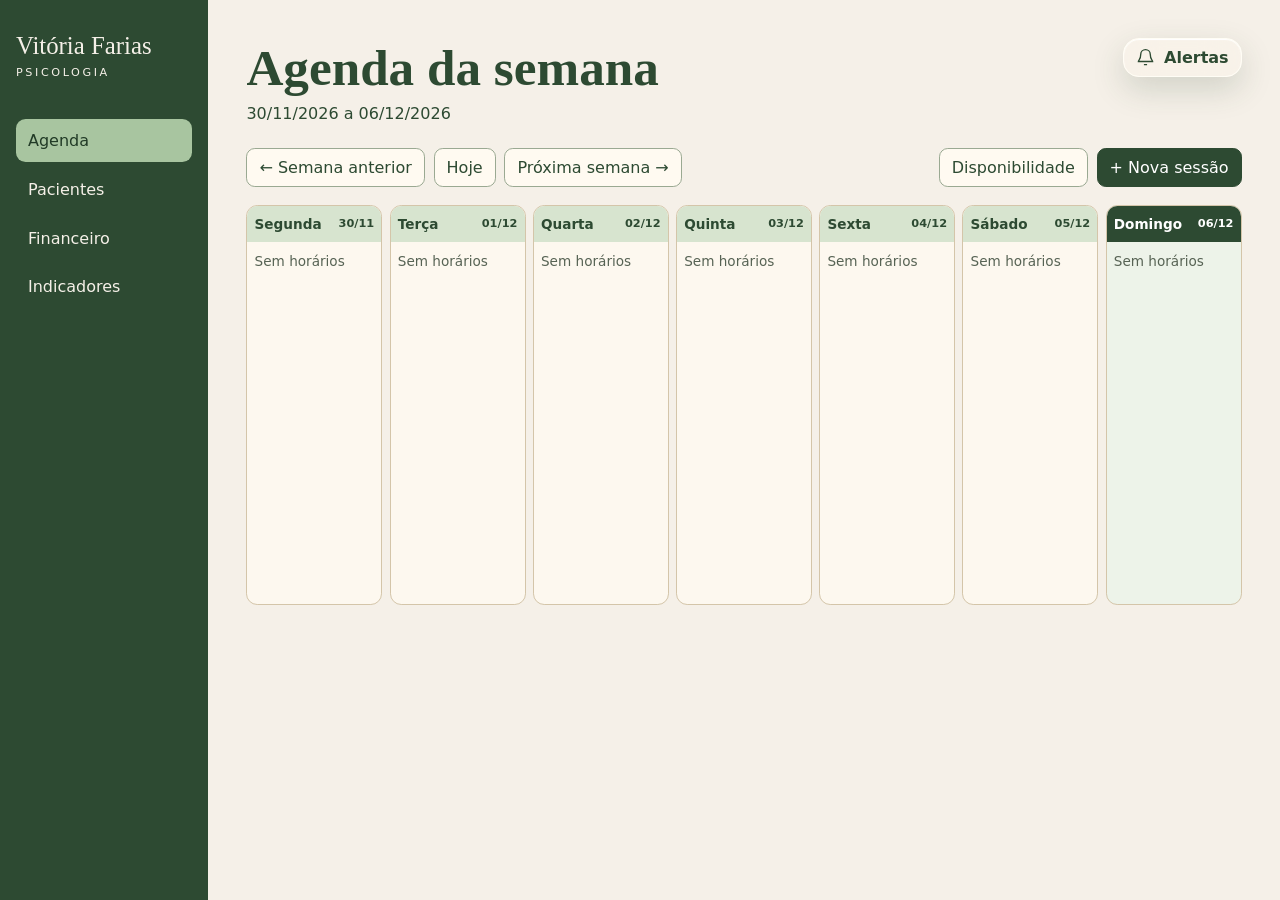
==== index.html @ 511d1f1e "Cria aplicativo Agenda Vitória" ====
<!doctype html>
<html lang="pt-BR">
<head>
<meta charset="utf-8">
<meta name="viewport" content="width=device-width, initial-scale=1">
<title>Agenda · Vitória Farias</title>
<link rel="stylesheet" href="estilo.css">
<script defer src="modelo.js"></script>
<script defer src="app.js"></script>
</head>
<body>
<aside>
  <p class="brand">Vitória Farias <small>PSICOLOGIA</small></p>
  <nav aria-label="Seções do aplicativo">
    <button class="nav-item" data-view="agenda">Agenda</button>
    <button class="nav-item" data-view="pacientes">Pacientes</button>
    <button class="nav-item" data-view="financeiro">Financeiro</button>
    <button class="nav-item" data-view="indicadores">Indicadores</button>
  </nav>
</aside>
<main>
  <header>
    <div><h1 id="title">Agenda</h1><p id="subtitle"></p></div>
    <div class="alerts">
      <button class="trigger glass" id="alert-toggle" aria-expanded="false" aria-controls="alert-panel">
        <svg aria-hidden="true" width="19" height="19" viewBox="0 0 24 24" fill="none" stroke="currentColor" stroke-width="1.7"><path d="M18 8a6 6 0 0 0-12 0c0 7-3 7-3 9h18c0-2-3-2-3-9M10 21h4"/></svg>
        Alertas <span class="badge" id="alert-count" hidden></span>
      </button>
      <section class="panel glass" id="alert-panel" aria-labelledby="alert-title" hidden>
        <div class="panel-heading"><h2 id="alert-title">Alertas</h2></div>
        <div id="alert-list"></div>
      </section>
    </div>
  </header>
  <p id="feedback" role="status"></p>
  <section id="content" aria-labelledby="title"></section>
</main>
<dialog id="dialog"><div id="dialog-body"></div></dialog>
</body>
</html>
---- estilo.css ----
:root { color-scheme: light; color: #2d4a32; background: #f5f0e8; font: 16px system-ui, sans-serif; }
  * { box-sizing: border-box; }
  body { margin: 0; min-height: 100vh; display: grid; grid-template-columns: 13rem minmax(0, 1fr); }
  aside { background: #2d4a32; color: #f5f0e8; padding: 2rem 1rem; }
  .brand { font: 1.55rem Georgia, serif; margin: 0 0 2.5rem; }
  .brand small { display: block; margin-top: .4rem; font: .7rem system-ui, sans-serif; letter-spacing: .23em; }
  .nav-item { display: block; padding: .75rem; margin-top: .35rem; border-radius: .6rem; }
  .selected { background: #a8c5a0; color: #213a26; }
  main { min-width: 0; padding: clamp(1rem, 3vw, 3rem); }
  header { display: flex; justify-content: space-between; align-items: flex-start; gap: 1rem; margin-bottom: 1.6rem; }
  h1, h2, h3 { margin: 0; font-family: Georgia, serif; }
  h1 { font-size: clamp(1.85rem, 4vw, 3.35rem); }
  header p { margin: .4rem 0 0; }
  button { font: inherit; cursor: pointer; color: inherit; }
  button:focus-visible { outline: 3px solid #4a7c59; outline-offset: 3px; }
  .alerts { position: relative; flex: none; }
  .glass {
    background: #fcf8f0;
    border: 1px solid #fffdf5;
    box-shadow: inset 0 1px 1px #fff, 0 12px 32px #2d4a322e;
    border-radius: 1rem;
  }
  @supports (backdrop-filter: blur(1px)) {
    .glass { background: rgb(249 244 234 / 68%); backdrop-filter: blur(18px) saturate(145%); }
  }
  .trigger { display: flex; align-items: center; gap: .55rem; padding: .55rem .75rem; font-weight: 650; }
  .badge { background: #e8b4a0; color: #40291e; border-radius: 999px; padding: .15rem .5rem; font-size: .82rem; white-space: nowrap; }
  .panel { position: absolute; z-index: 2; top: calc(100% + .55rem); right: 0; width: min(23rem, calc(100vw - 2rem)); padding: 1rem; }
  .panel-heading { display: flex; align-items: center; justify-content: space-between; margin-bottom: .75rem; }
  .card { background: rgb(255 251 243 / 60%); border: 1px solid rgb(255 255 255 / 80%); border-radius: .75rem; padding: .75rem; margin-top: .55rem; }
  .card p { margin: .25rem 0 0; }
  .actions { display: flex; flex-wrap: wrap; gap: .45rem; margin-top: .75rem; }
  .actions button { border: 1px solid #638267; border-radius: .45rem; background: #fffaf1; padding: .4rem .55rem; }
  .actions .primary { color: white; background: #2d4a32; border-color: #2d4a32; }
  .feedback { margin: .6rem 0 0; }
  details { margin-top: .7rem; }
  summary { cursor: pointer; }
  .calendar { overflow: auto; border: 1px solid #d4c5a9; border-radius: 1rem; }
  table { border-collapse: collapse; width: 100%; min-width: 660px; table-layout: fixed; }
  th, td { border: 1px solid #d4c5a9; padding: .5rem; }
  thead th { background: #d7e4cf; text-transform: uppercase; font-size: .85rem; }
  thead th:first-child { width: 4.3rem; }
  tbody th { font-size: .82rem; font-weight: 500; background: #eee5d5; }
  td { height: 4.65rem; vertical-align: top; background: #fffaf2; }
  .today { background: #e0e9d8; }
  thead .today { background: #2d4a32; color: white; }
  .session { display: block; border-left: .3rem solid #a8c5a0; padding: .3rem .45rem; border-radius: .4rem; background: #fffdf8; box-shadow: 0 2px 5px #2d4a3218; }
  .session small { display: block; }
  @media (max-width: 720px) { body { display: block; } aside { padding: .8rem 1rem; } .brand { margin: 0; } nav { display: none; } }

.nav-item { width: 100%; text-align: left; color: inherit; background: none; border: 0; }
.nav-item.selected { background: #a8c5a0; color: #213a26; }
.nav-item:focus-visible { outline-color: #f5f0e8; }
.panel { max-height: min(75vh, 38rem); overflow: auto; }
#feedback:empty, .error:empty { display: none; }
#feedback, .hint { color: #4a5a49; }
.toolbar, .actions { display: flex; flex-wrap: wrap; align-items: center; gap: .55rem; }
.toolbar { margin-bottom: 1.15rem; }
.spacer { flex: 1; }
.toolbar button, .actions button, dialog button { padding: .55rem .75rem; border: 1px solid #9aa992; border-radius: .55rem; background: #fffaf1; }
button.primary { color: #fff; background: #2d4a32; border-color: #2d4a32; }
.week { display: grid; grid-template-columns: repeat(7, minmax(8rem, 1fr)); gap: .45rem; overflow: auto; padding-bottom: .5rem; }
.day { min-height: 25rem; border: 1px solid #d4c5a9; border-radius: .7rem; background: #fdf8ef; }
.day h2 { background: #d7e4cf; border-radius: .65rem .65rem 0 0; padding: .6rem .45rem; font: 650 .85rem system-ui, sans-serif; display: flex; justify-content: space-between; gap: .3rem; }
.day.today { background: #edf3e9; }
.day.today h2 { color: white; background: #2d4a32; }
.time { border-top: 1px solid #e1d7c4; padding: .4rem; font-size: .81rem; }
.time > span { display: block; margin-bottom: .35rem; }
.time button { width: 100%; text-align: left; border: 0; margin-bottom: .3rem; }
.time .session { border-left: .3rem solid #a8c5a0; overflow-wrap: anywhere; }
.free { background: none; padding: .35rem .4rem; border-radius: .4rem; }
.free:hover { background: #d7e4cf; }
.empty { color: #576354; margin: .7rem .45rem; font-size: .85rem; }
.record { display: flex; gap: .8rem; align-items: center; justify-content: space-between; flex-wrap: wrap; margin: .6rem 0; padding: .8rem 1rem; border: 1px solid #dfd3bf; border-radius: .7rem; background: #fffaf1; overflow-wrap: anywhere; }
.record p { margin: .25rem 0; }
.batch { display: block; }
.batch summary { font-weight: 650; }
.section-title { margin-top: 1.6rem; }
.metrics { display: grid; grid-template-columns: repeat(auto-fit, minmax(12rem, 1fr)); gap: .65rem; }
.metric { display: grid; gap: .5rem; background: #fffaf1; border: 1px solid #dfd3bf; border-radius: .7rem; padding: 1rem; }
.metric strong { font-size: 1.4rem; }
.bar { flex: 1 1 8rem; display: flex; height: .7rem; border-radius: 1rem; background: #eee5d5; overflow: hidden; }
.bar span:first-child { background: #4a7c59; }
.bar span:last-child { background: #e8b4a0; }
dialog { width: min(33rem, calc(100vw - 2rem)); max-height: 85vh; color: inherit; border: 1px solid #d4c5a9; background: #fcf8f0; border-radius: 1rem; padding: 1.25rem; }
dialog::backdrop { background: #263c2e65; }
label { display: grid; gap: .3rem; margin: .75rem 0; }
label.check { display: flex; align-items: flex-start; gap: .55rem; }
input, select { font: inherit; color: inherit; min-width: 0; padding: .45rem; border: 1px solid #a4af9b; border-radius: .35rem; background: #fffdf8; }
fieldset { display: grid; grid-template-columns: 1fr 1fr; gap: .5rem; border: 1px solid #d4c5a9; margin-bottom: .35rem; }
.error { color: #8a3325; }
@media (max-width: 720px) {
  aside nav { display: flex; flex-wrap: wrap; margin-top: .55rem; }
  .nav-item { width: auto; margin-top: 0; padding: .45rem .55rem; }
  header { align-items: flex-start; }
}
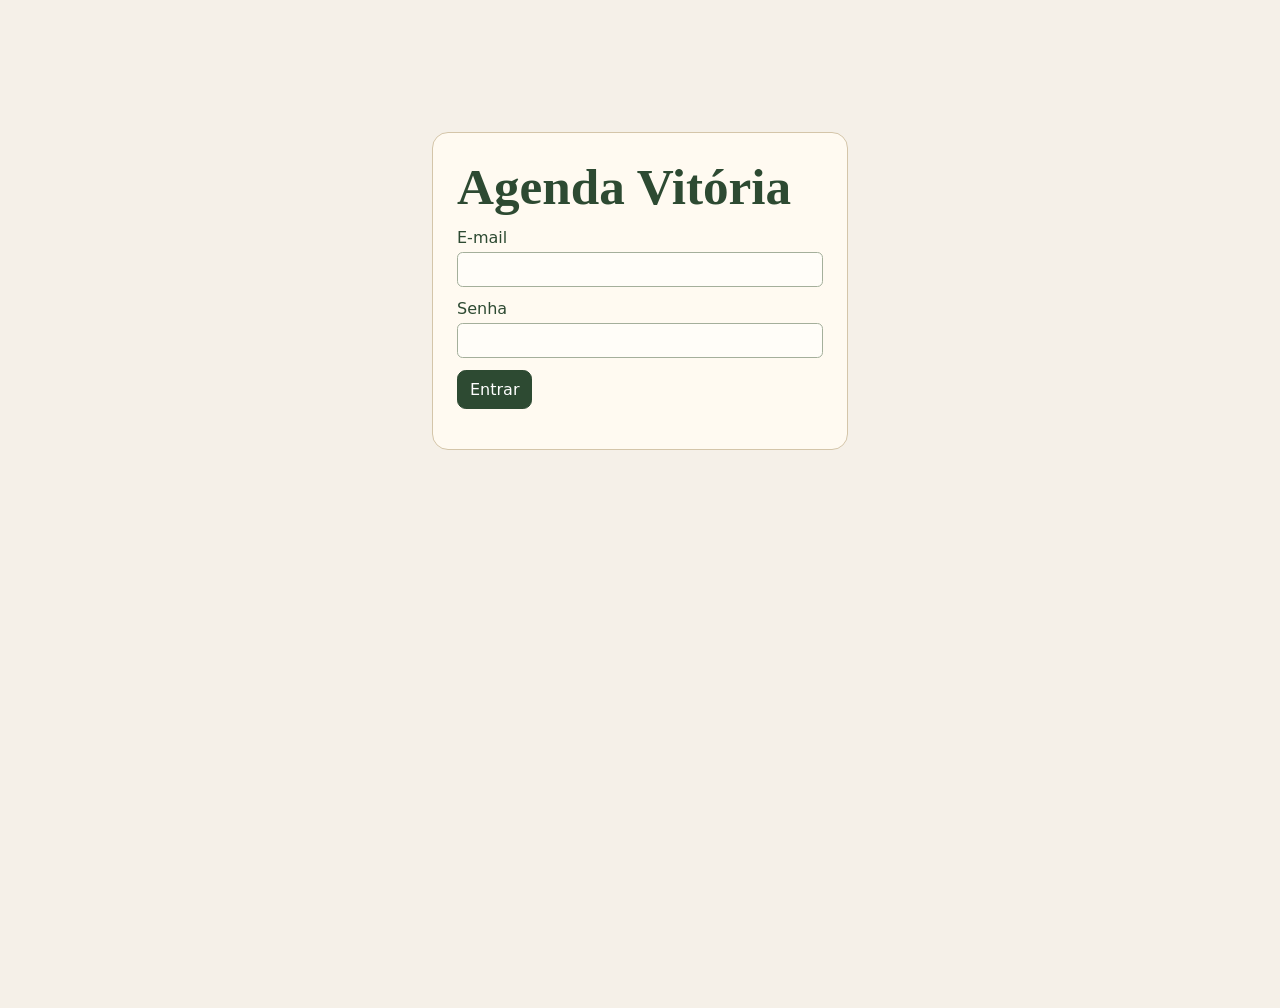
==== commit f533a15b: "Adiciona conta, sincronização, backups e notificações" ====
--- a/index.html
+++ b/index.html
@@ -3,12 +3,25 @@
 <head>
 <meta charset="utf-8">
 <meta name="viewport" content="width=device-width, initial-scale=1">
+<meta http-equiv="Content-Security-Policy" content="default-src 'self'; script-src 'self'; style-src 'self' 'unsafe-inline'; connect-src 'self' https://xuuxfguvgkcpxidxrqjw.supabase.co; worker-src 'self'; object-src 'none'; base-uri 'none'; form-action 'none'">
+<meta name="theme-color" content="#2d4a32">
+<link rel="manifest" href="manifest.webmanifest">
 <title>Agenda · Vitória Farias</title>
 <link rel="stylesheet" href="estilo.css">
 <script defer src="modelo.js"></script>
+<script defer src="nuvem.js"></script>
 <script defer src="app.js"></script>
 </head>
 <body>
+<section id="account-gate" hidden>
+  <form id="login">
+    <h1>Agenda Vitória</h1>
+    <label>E-mail<input type="email" name="email" autocomplete="username" required></label>
+    <label>Senha<input type="password" name="password" autocomplete="current-password" required></label>
+    <div class="actions"><button class="primary">Entrar</button></div>
+    <p id="account-message" role="status"></p>
+  </form>
+</section>
 <aside>
   <p class="brand">Vitória Farias <small>PSICOLOGIA</small></p>
   <nav aria-label="Seções do aplicativo">
@@ -16,6 +29,7 @@
     <button class="nav-item" data-view="pacientes">Pacientes</button>
     <button class="nav-item" data-view="financeiro">Financeiro</button>
     <button class="nav-item" data-view="indicadores">Indicadores</button>
+    <button class="nav-item" data-view="conta" id="account-nav" hidden>Conta e backups</button>
   </nav>
 </aside>
 <main>
--- a/estilo.css
+++ b/estilo.css
@@ -89,6 +89,11 @@
 input, select { font: inherit; color: inherit; min-width: 0; padding: .45rem; border: 1px solid #a4af9b; border-radius: .35rem; background: #fffdf8; }
 fieldset { display: grid; grid-template-columns: 1fr 1fr; gap: .5rem; border: 1px solid #d4c5a9; margin-bottom: .35rem; }
 .error { color: #8a3325; }
+[hidden] { display: none !important; }
+body.signed-out { display: block; }
+body.signed-out > aside, body.signed-out > main { display: none; }
+#account-gate { max-width: 29rem; margin: 12vh auto 2rem; padding: 1.5rem; }
+#account-gate form { padding: 1.5rem; background: #fffaf1; border-radius: 1rem; border: 1px solid #d4c5a9; }
 @media (max-width: 720px) {
   aside nav { display: flex; flex-wrap: wrap; margin-top: .55rem; }
   .nav-item { width: auto; margin-top: 0; padding: .45rem .55rem; }
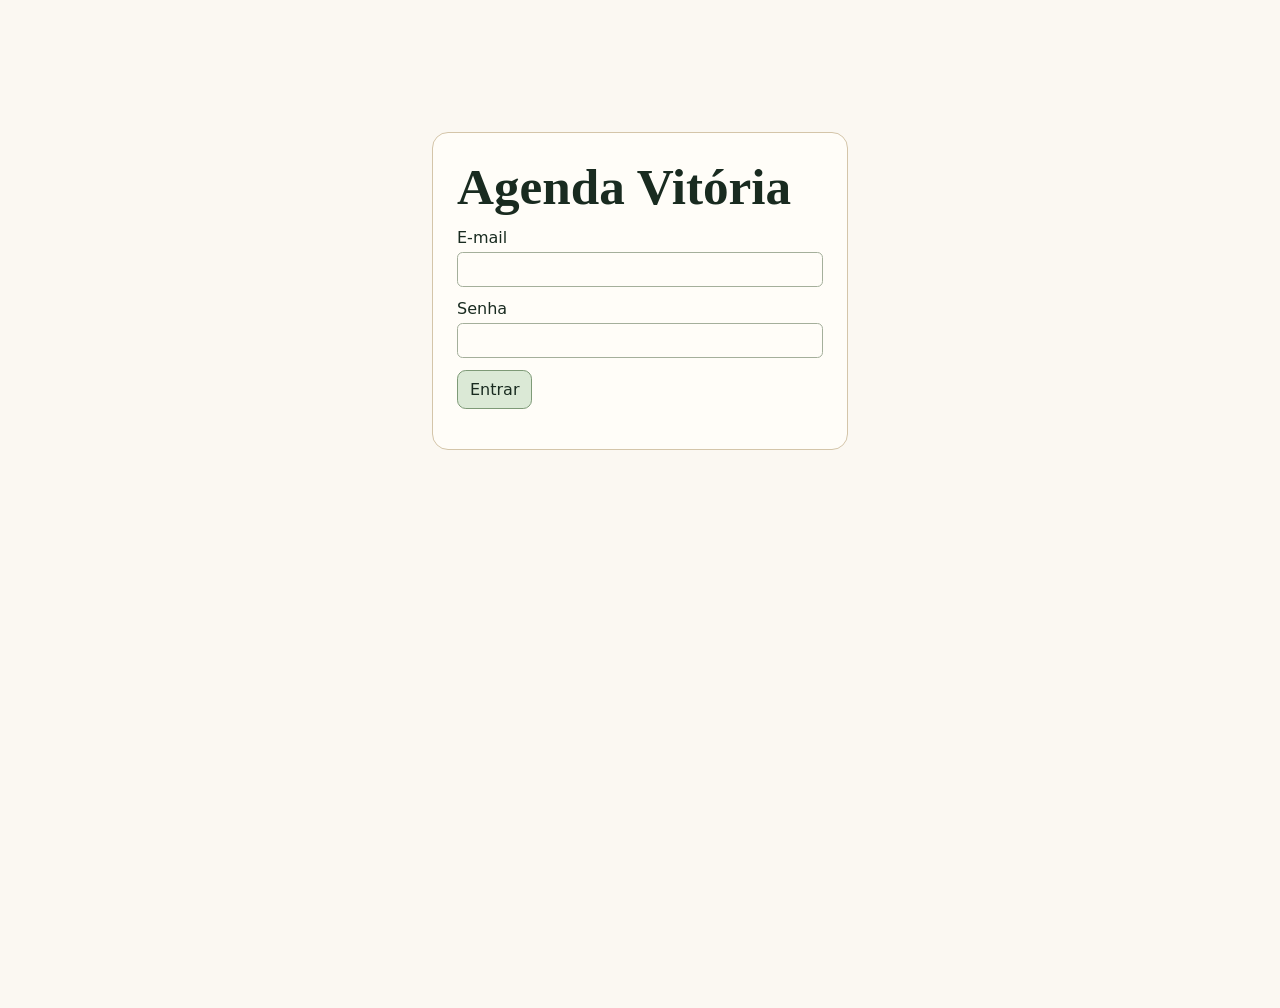
==== commit e1fd5390: "Permite editar e excluir registros da Agenda Vitória" ====
--- a/index.html
+++ b/index.html
@@ -46,6 +46,15 @@
       </section>
     </div>
   </header>
+  <details class="quick-guide">
+    <summary>Como usar a Agenda Vitória</summary>
+    <ol>
+      <li><strong>Pacientes.</strong> Cadastre o paciente, escolha a modalidade e informe o valor combinado para sessão avulsa ou ciclo de quatro sessões.</li>
+      <li><strong>Agenda.</strong> Defina sua disponibilidade e agende os atendimentos. Abra cada sessão para concluir, registrar falta ou remarcar. Em caso de falta no ciclo, decida se ela conta como perdida.</li>
+      <li><strong>Financeiro.</strong> Confirme o valor e a data ao receber. Para a Conexa, informe o repasse previsto ao concluir a sessão e confira o crédito no início do mês seguinte.</li>
+      <li><strong>Alertas e indicadores.</strong> Use o sino para resolver pendências e consulte os indicadores para acompanhar recebimentos e ocupação.</li>
+    </ol>
+  </details>
   <p id="feedback" role="status"></p>
   <section id="content" aria-labelledby="title"></section>
 </main>
--- a/estilo.css
+++ b/estilo.css
@@ -1,15 +1,16 @@
-:root { color-scheme: light; color: #2d4a32; background: #f5f0e8; font: 16px system-ui, sans-serif; }
+:root { color-scheme: only light; color: #192b20; background-color: #fbf8f2 !important; font: 16px system-ui, sans-serif; }
   * { box-sizing: border-box; }
-  body { margin: 0; min-height: 100vh; display: grid; grid-template-columns: 13rem minmax(0, 1fr); }
-  aside { background: #2d4a32; color: #f5f0e8; padding: 2rem 1rem; }
+  body { margin: 0; min-height: 100vh; display: grid; grid-template-columns: 13rem minmax(0, 1fr); background-color: #fbf8f2 !important; }
+  aside { background: #f0f5ed; color: #192b20; padding: 2rem 1rem; border-inline-end: 1px solid #cbd8c8; }
   .brand { font: 1.55rem Georgia, serif; margin: 0 0 2.5rem; }
   .brand small { display: block; margin-top: .4rem; font: .7rem system-ui, sans-serif; letter-spacing: .23em; }
   .nav-item { display: block; padding: .75rem; margin-top: .35rem; border-radius: .6rem; }
-  .selected { background: #a8c5a0; color: #213a26; }
-  main { min-width: 0; padding: clamp(1rem, 3vw, 3rem); }
+  .selected { background: #dbe9d6; color: #192b20; }
+  main { min-width: 0; padding: clamp(1rem, 3vw, 3rem); background-color: #fbf8f2 !important; }
   header { display: flex; justify-content: space-between; align-items: flex-start; gap: 1rem; margin-bottom: 1.6rem; }
   h1, h2, h3 { margin: 0; font-family: Georgia, serif; }
   h1 { font-size: clamp(1.85rem, 4vw, 3.35rem); }
+  #title:focus-visible { outline: 2px solid #386348; outline-offset: 4px; border-radius: .2rem; }
   header p { margin: .4rem 0 0; }
   button { font: inherit; cursor: pointer; color: inherit; }
   button:focus-visible { outline: 3px solid #4a7c59; outline-offset: 3px; }
@@ -21,17 +22,17 @@
     border-radius: 1rem;
   }
   @supports (backdrop-filter: blur(1px)) {
-    .glass { background: rgb(249 244 234 / 68%); backdrop-filter: blur(18px) saturate(145%); }
+    .glass { background: rgb(255 252 247 / 86%); backdrop-filter: blur(18px) saturate(145%); }
   }
   .trigger { display: flex; align-items: center; gap: .55rem; padding: .55rem .75rem; font-weight: 650; }
   .badge { background: #e8b4a0; color: #40291e; border-radius: 999px; padding: .15rem .5rem; font-size: .82rem; white-space: nowrap; }
   .panel { position: absolute; z-index: 2; top: calc(100% + .55rem); right: 0; width: min(23rem, calc(100vw - 2rem)); padding: 1rem; }
   .panel-heading { display: flex; align-items: center; justify-content: space-between; margin-bottom: .75rem; }
-  .card { background: rgb(255 251 243 / 60%); border: 1px solid rgb(255 255 255 / 80%); border-radius: .75rem; padding: .75rem; margin-top: .55rem; }
+  .card { background: rgb(255 255 255 / 83%); border: 1px solid rgb(255 255 255 / 80%); border-radius: .75rem; padding: .75rem; margin-top: .55rem; }
   .card p { margin: .25rem 0 0; }
   .actions { display: flex; flex-wrap: wrap; gap: .45rem; margin-top: .75rem; }
-  .actions button { border: 1px solid #638267; border-radius: .45rem; background: #fffaf1; padding: .4rem .55rem; }
-  .actions .primary { color: white; background: #2d4a32; border-color: #2d4a32; }
+  .actions button { border: 1px solid #638267; border-radius: .45rem; background: #fffdf8; padding: .4rem .55rem; }
+  .actions .primary { color: #192b20; background: #dbe9d6; border-color: #7e9a77; }
   .feedback { margin: .6rem 0 0; }
   details { margin-top: .7rem; }
   summary { cursor: pointer; }
@@ -43,47 +44,48 @@
   tbody th { font-size: .82rem; font-weight: 500; background: #eee5d5; }
   td { height: 4.65rem; vertical-align: top; background: #fffaf2; }
   .today { background: #e0e9d8; }
-  thead .today { background: #2d4a32; color: white; }
+  thead .today { background: #c9dfc2; color: #192b20; }
   .session { display: block; border-left: .3rem solid #a8c5a0; padding: .3rem .45rem; border-radius: .4rem; background: #fffdf8; box-shadow: 0 2px 5px #2d4a3218; }
   .session small { display: block; }
   @media (max-width: 720px) { body { display: block; } aside { padding: .8rem 1rem; } .brand { margin: 0; } nav { display: none; } }
 
 .nav-item { width: 100%; text-align: left; color: inherit; background: none; border: 0; }
-.nav-item.selected { background: #a8c5a0; color: #213a26; }
-.nav-item:focus-visible { outline-color: #f5f0e8; }
+.nav-item.selected { background: #dbe9d6; color: #192b20; }
+.nav-item:focus-visible { outline-color: #386348; }
 .panel { max-height: min(75vh, 38rem); overflow: auto; }
 #feedback:empty, .error:empty { display: none; }
 #feedback, .hint { color: #4a5a49; }
 .toolbar, .actions { display: flex; flex-wrap: wrap; align-items: center; gap: .55rem; }
 .toolbar { margin-bottom: 1.15rem; }
 .spacer { flex: 1; }
-.toolbar button, .actions button, dialog button { padding: .55rem .75rem; border: 1px solid #9aa992; border-radius: .55rem; background: #fffaf1; }
-button.primary { color: #fff; background: #2d4a32; border-color: #2d4a32; }
+.toolbar button, .actions button, dialog button { padding: .55rem .75rem; border: 1px solid #9aa992; border-radius: .55rem; background: #fffdf8; }
+button.primary { color: #192b20; background: #dbe9d6; border-color: #7e9a77; }
+.actions button.danger { color: #762f25; background: #fff3ef; border-color: #bd8e83; }
 .week { display: grid; grid-template-columns: repeat(7, minmax(8rem, 1fr)); gap: .45rem; overflow: auto; padding-bottom: .5rem; }
-.day { min-height: 25rem; border: 1px solid #d4c5a9; border-radius: .7rem; background: #fdf8ef; }
+.day { min-height: 25rem; border: 1px solid #d4c5a9; border-radius: .7rem; background: #fffdf8; }
 .day h2 { background: #d7e4cf; border-radius: .65rem .65rem 0 0; padding: .6rem .45rem; font: 650 .85rem system-ui, sans-serif; display: flex; justify-content: space-between; gap: .3rem; }
 .day.today { background: #edf3e9; }
-.day.today h2 { color: white; background: #2d4a32; }
+.day.today h2 { color: #192b20; background: #c9dfc2; }
 .time { border-top: 1px solid #e1d7c4; padding: .4rem; font-size: .81rem; }
 .time > span { display: block; margin-bottom: .35rem; }
 .time button { width: 100%; text-align: left; border: 0; margin-bottom: .3rem; }
 .time .session { border-left: .3rem solid #a8c5a0; overflow-wrap: anywhere; }
 .free { background: none; padding: .35rem .4rem; border-radius: .4rem; }
 .free:hover { background: #d7e4cf; }
-.empty { color: #576354; margin: .7rem .45rem; font-size: .85rem; }
-.record { display: flex; gap: .8rem; align-items: center; justify-content: space-between; flex-wrap: wrap; margin: .6rem 0; padding: .8rem 1rem; border: 1px solid #dfd3bf; border-radius: .7rem; background: #fffaf1; overflow-wrap: anywhere; }
+.empty { color: #394d40; margin: .7rem .45rem; font-size: .85rem; }
+.record { display: flex; gap: .8rem; align-items: center; justify-content: space-between; flex-wrap: wrap; margin: .6rem 0; padding: .8rem 1rem; border: 1px solid #dfd3bf; border-radius: .7rem; background: #fffdf8; overflow-wrap: anywhere; }
 .record p { margin: .25rem 0; }
 .batch { display: block; }
 .batch summary { font-weight: 650; }
 .section-title { margin-top: 1.6rem; }
 .metrics { display: grid; grid-template-columns: repeat(auto-fit, minmax(12rem, 1fr)); gap: .65rem; }
-.metric { display: grid; gap: .5rem; background: #fffaf1; border: 1px solid #dfd3bf; border-radius: .7rem; padding: 1rem; }
+.metric { display: grid; gap: .5rem; background: #fffdf8; border: 1px solid #dfd3bf; border-radius: .7rem; padding: 1rem; }
 .metric strong { font-size: 1.4rem; }
 .bar { flex: 1 1 8rem; display: flex; height: .7rem; border-radius: 1rem; background: #eee5d5; overflow: hidden; }
-.bar span:first-child { background: #4a7c59; }
+.bar span:first-child { background: #a8c5a0; }
 .bar span:last-child { background: #e8b4a0; }
 dialog { width: min(33rem, calc(100vw - 2rem)); max-height: 85vh; color: inherit; border: 1px solid #d4c5a9; background: #fcf8f0; border-radius: 1rem; padding: 1.25rem; }
-dialog::backdrop { background: #263c2e65; }
+dialog::backdrop { background: rgb(242 246 238 / 80%); }
 label { display: grid; gap: .3rem; margin: .75rem 0; }
 label.check { display: flex; align-items: flex-start; gap: .55rem; }
 input, select { font: inherit; color: inherit; min-width: 0; padding: .45rem; border: 1px solid #a4af9b; border-radius: .35rem; background: #fffdf8; }
@@ -93,9 +95,15 @@
 body.signed-out { display: block; }
 body.signed-out > aside, body.signed-out > main { display: none; }
 #account-gate { max-width: 29rem; margin: 12vh auto 2rem; padding: 1.5rem; }
-#account-gate form { padding: 1.5rem; background: #fffaf1; border-radius: 1rem; border: 1px solid #d4c5a9; }
+#account-gate form { padding: 1.5rem; background: #fffdf8; border-radius: 1rem; border: 1px solid #d4c5a9; }
 @media (max-width: 720px) {
   aside nav { display: flex; flex-wrap: wrap; margin-top: .55rem; }
   .nav-item { width: auto; margin-top: 0; padding: .45rem .55rem; }
   header { align-items: flex-start; }
 }
+
+.quick-guide { margin: 0 0 1rem; padding: .65rem .85rem; background: #f1f6ee; border: 1px solid #cbd8c8; border-radius: .65rem; font-size: .9rem; }
+.quick-guide summary { font-weight: 650; }
+.quick-guide summary:focus-visible { outline: 2px solid #386348; outline-offset: 3px; }
+.quick-guide ol { margin: .6rem 0 .1rem; padding-inline-start: 1.35rem; max-width: 75ch; line-height: 1.55; }
+.quick-guide li + li { margin-top: .35rem; }
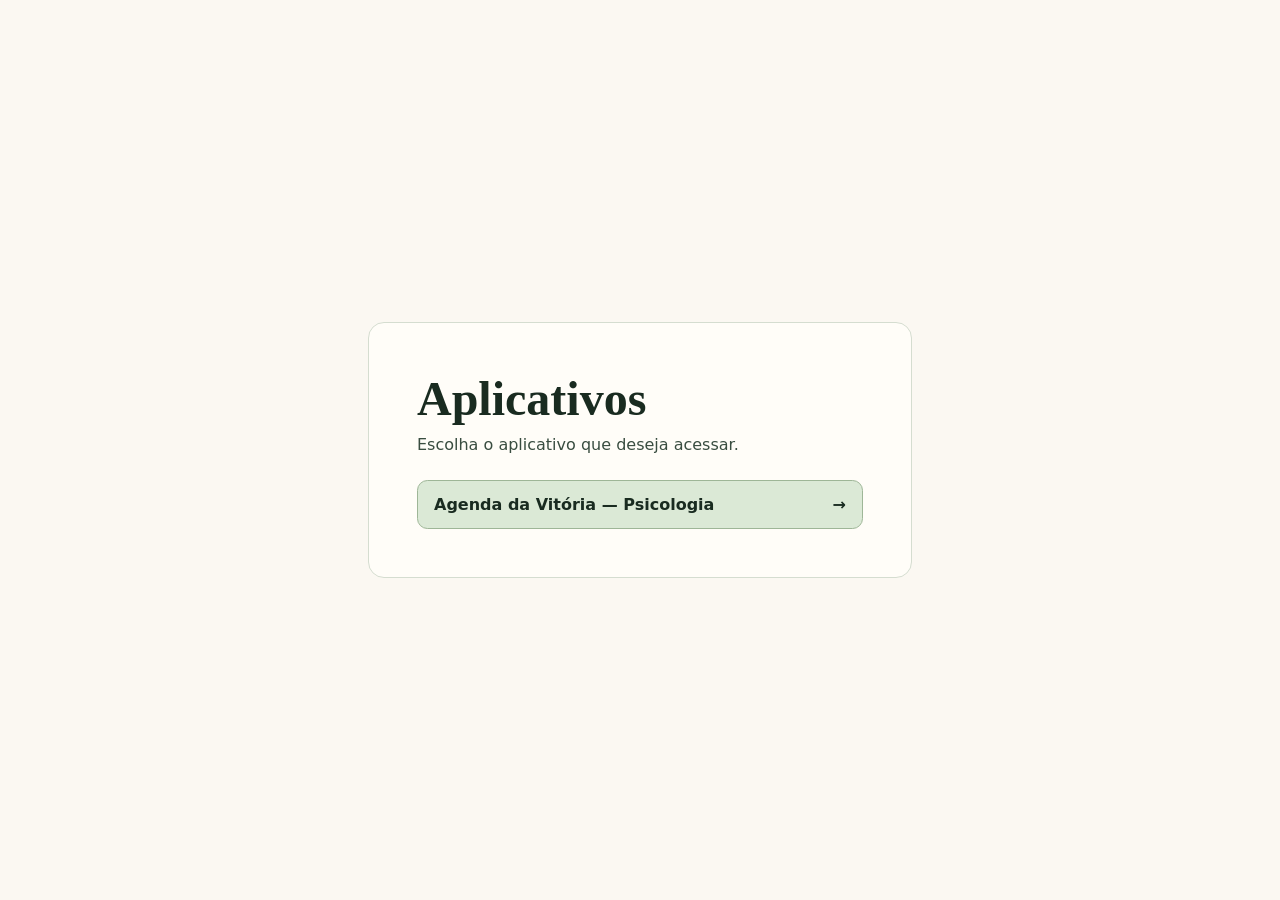
==== commit 9d892df4: "Cria portal inicial dos aplicativos" ====
--- a/index.html
+++ b/index.html
@@ -1,63 +1,18 @@
 <!doctype html>
 <html lang="pt-BR">
 <head>
-<meta charset="utf-8">
-<meta name="viewport" content="width=device-width, initial-scale=1">
-<meta http-equiv="Content-Security-Policy" content="default-src 'self'; script-src 'self'; style-src 'self' 'unsafe-inline'; connect-src 'self' https://xuuxfguvgkcpxidxrqjw.supabase.co; worker-src 'self'; object-src 'none'; base-uri 'none'; form-action 'none'">
-<meta name="theme-color" content="#2d4a32">
-<link rel="manifest" href="manifest.webmanifest">
-<title>Agenda · Vitória Farias</title>
-<link rel="stylesheet" href="estilo.css">
-<script defer src="modelo.js"></script>
-<script defer src="nuvem.js"></script>
-<script defer src="app.js"></script>
+  <meta charset="utf-8">
+  <meta name="viewport" content="width=device-width, initial-scale=1">
+  <meta name="color-scheme" content="only light">
+  <meta name="theme-color" content="#fbf8f2">
+  <title>Aplicativos</title>
+  <link rel="stylesheet" href="portal.css">
 </head>
 <body>
-<section id="account-gate" hidden>
-  <form id="login">
-    <h1>Agenda Vitória</h1>
-    <label>E-mail<input type="email" name="email" autocomplete="username" required></label>
-    <label>Senha<input type="password" name="password" autocomplete="current-password" required></label>
-    <div class="actions"><button class="primary">Entrar</button></div>
-    <p id="account-message" role="status"></p>
-  </form>
-</section>
-<aside>
-  <p class="brand">Vitória Farias <small>PSICOLOGIA</small></p>
-  <nav aria-label="Seções do aplicativo">
-    <button class="nav-item" data-view="agenda">Agenda</button>
-    <button class="nav-item" data-view="pacientes">Pacientes</button>
-    <button class="nav-item" data-view="financeiro">Financeiro</button>
-    <button class="nav-item" data-view="indicadores">Indicadores</button>
-    <button class="nav-item" data-view="conta" id="account-nav" hidden>Conta e backups</button>
-  </nav>
-</aside>
-<main>
-  <header>
-    <div><h1 id="title">Agenda</h1><p id="subtitle"></p></div>
-    <div class="alerts">
-      <button class="trigger glass" id="alert-toggle" aria-expanded="false" aria-controls="alert-panel">
-        <svg aria-hidden="true" width="19" height="19" viewBox="0 0 24 24" fill="none" stroke="currentColor" stroke-width="1.7"><path d="M18 8a6 6 0 0 0-12 0c0 7-3 7-3 9h18c0-2-3-2-3-9M10 21h4"/></svg>
-        Alertas <span class="badge" id="alert-count" hidden></span>
-      </button>
-      <section class="panel glass" id="alert-panel" aria-labelledby="alert-title" hidden>
-        <div class="panel-heading"><h2 id="alert-title">Alertas</h2></div>
-        <div id="alert-list"></div>
-      </section>
-    </div>
-  </header>
-  <details class="quick-guide">
-    <summary>Como usar a Agenda Vitória</summary>
-    <ol>
-      <li><strong>Pacientes.</strong> Cadastre o paciente, escolha a modalidade e informe o valor combinado para sessão avulsa ou ciclo de quatro sessões.</li>
-      <li><strong>Agenda.</strong> Defina sua disponibilidade e agende os atendimentos. Abra cada sessão para concluir, registrar falta ou remarcar. Em caso de falta no ciclo, decida se ela conta como perdida.</li>
-      <li><strong>Financeiro.</strong> Confirme o valor e a data ao receber. Para a Conexa, informe o repasse previsto ao concluir a sessão e confira o crédito no início do mês seguinte.</li>
-      <li><strong>Alertas e indicadores.</strong> Use o sino para resolver pendências e consulte os indicadores para acompanhar recebimentos e ocupação.</li>
-    </ol>
-  </details>
-  <p id="feedback" role="status"></p>
-  <section id="content" aria-labelledby="title"></section>
-</main>
-<dialog id="dialog"><div id="dialog-body"></div></dialog>
+  <main>
+    <h1>Aplicativos</h1>
+    <p>Escolha o aplicativo que deseja acessar.</p>
+    <a class="app-link" href="./agenda.html">Agenda da Vitória — Psicologia <span aria-hidden="true">→</span></a>
+  </main>
 </body>
 </html>
--- a/portal.css
+++ b/portal.css
@@ -0,0 +1,45 @@
+:root {
+  color-scheme: only light;
+  color: #192b20;
+  background-color: #fbf8f2;
+  font: 16px system-ui, sans-serif;
+}
+
+body {
+  box-sizing: border-box;
+  min-height: 100vh;
+  margin: 0;
+  padding: 1.5rem;
+  display: grid;
+  place-items: center;
+  background-color: #fbf8f2;
+}
+
+main {
+  box-sizing: border-box;
+  width: min(100%, 34rem);
+  padding: clamp(1.25rem, 6vw, 3rem);
+  border: 1px solid #d5ddd0;
+  border-radius: 1rem;
+  background-color: #fffdf8;
+}
+
+h1 { margin: 0; font: 700 clamp(2rem, 6vw, 3rem) Georgia, serif; }
+p { margin: .6rem 0 1.6rem; color: #394d40; }
+
+.app-link {
+  display: flex;
+  align-items: center;
+  justify-content: space-between;
+  gap: .75rem;
+  padding: .9rem 1rem;
+  border: 1px solid #9eb697;
+  border-radius: .65rem;
+  background-color: #dbe9d6;
+  color: #192b20;
+  font-weight: 650;
+  text-decoration: none;
+}
+
+.app-link:hover { background-color: #cfe2c9; }
+.app-link:focus-visible { outline: 2px solid #386348; outline-offset: 4px; }
